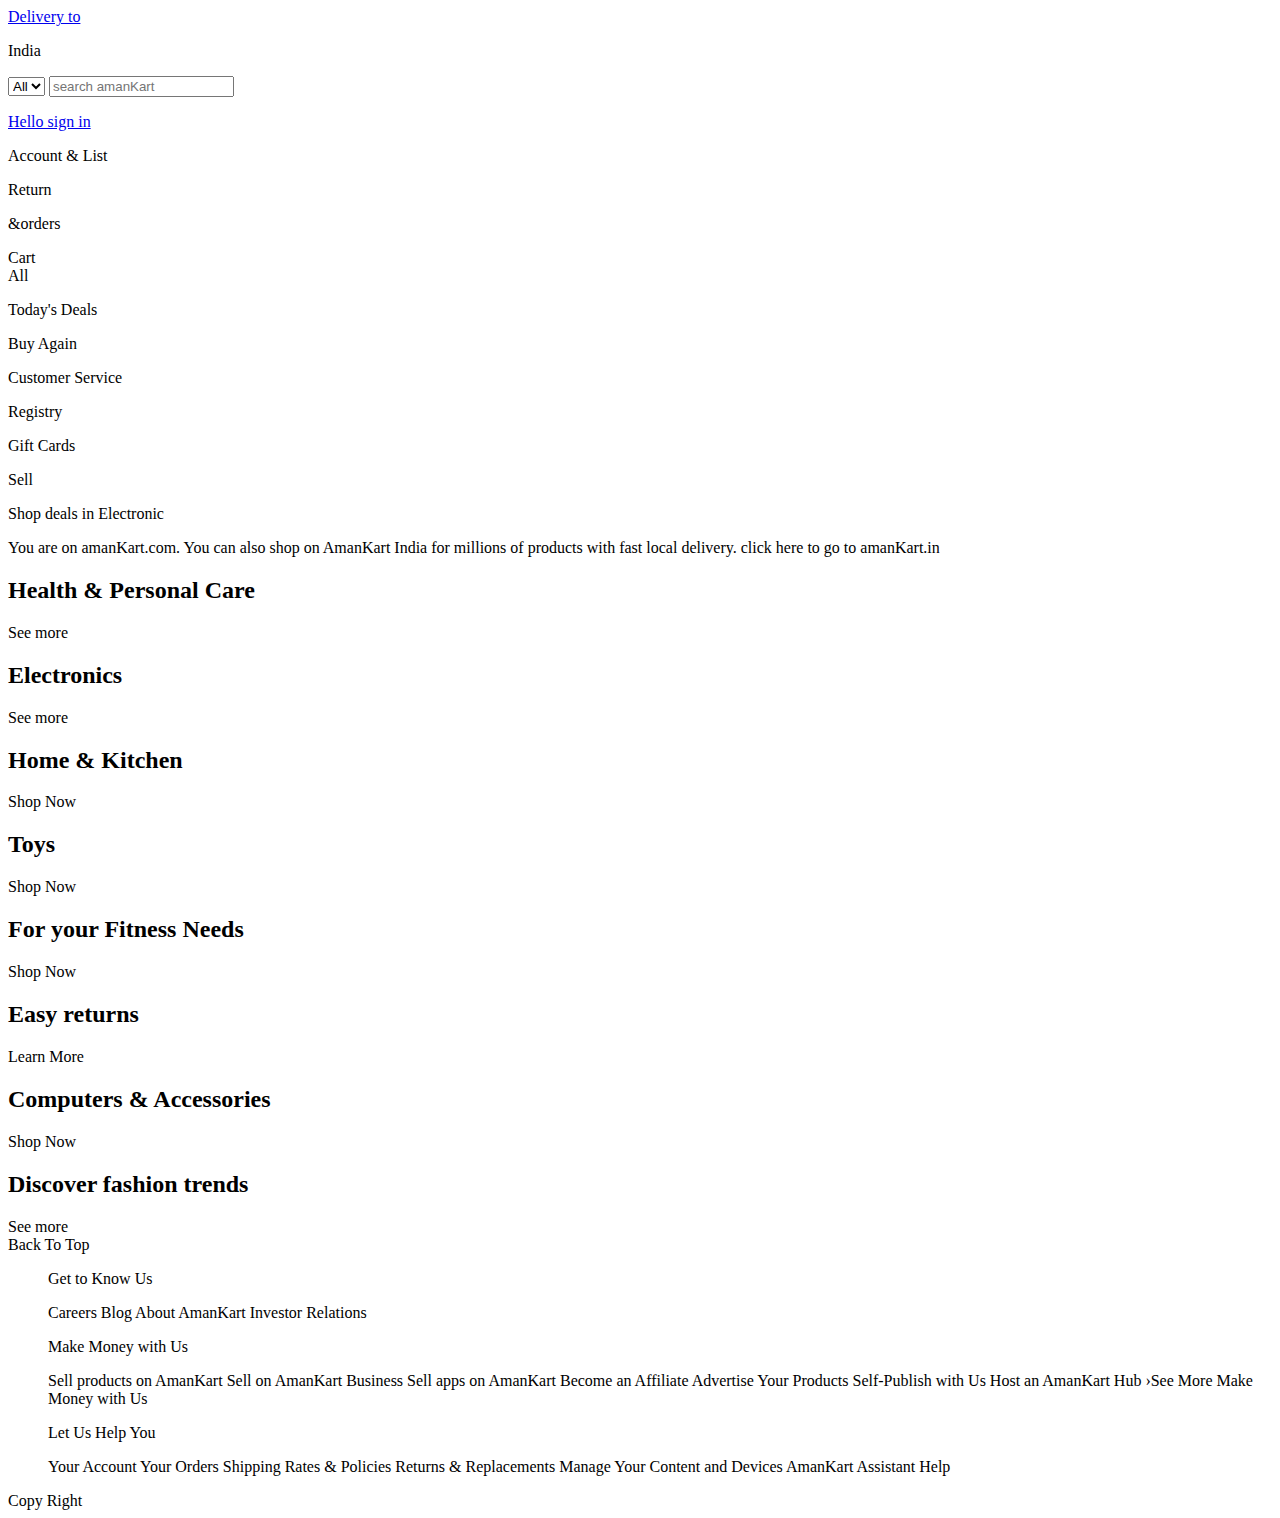
==== index.html @ 5d4b83f5 "Add files via upload" ====
<!DOCTYPE html>
<html lang="en">
<head>
    <meta charset="UTF-8">
    <meta name="viewport" content="width=device-width, initial-scale=1.0">
    <title>amanKart</title>
    <link rel="stylesheet" href="https://cdnjs.cloudflare.com/ajax/libs/font-awesome/6.4.2/css/all.min.css" integrity="sha512-z3gLpd7yknf1YoNbCzqRKc4qyor8gaKU1qmn+CShxbuBusANI9QpRohGBreCFkKxLhei6S9CQXFEbbKuqLg0DA==" crossorigin="anonymous" referrerpolicy="no-referrer" />
    <link rel="stylesheet" href="style.css">
</head>
<body>
    <header>
        <div class="navbar">
            <div class="nav-logo border">
                <div class="logo"></div>
            </div>

            <div class="nav-address border">
                <a class="add-first"><a href="location.html"> Delivery to </a></a>
                <div class="add-icon">
                    <i class="fa-solid fa-location-dot"></i>
                    <p class="add-second">India</p>
                </div>
            </div>
            <div class="nav-search border">
                <select class="search-select">
                    <option>All</option>
                </select>
                <input placeholder="search amanKart" class="search-input">
                <div class="search-icon">
                    <i class="fa-solid fa-magnifying-glass"></i>
                </div>
            </div>
            <div class="nav-singin border">
                <p><span><a href="login.php"> Hello sign in </a></span> </p>
                <p class="nav-second">Account & List</p>
            </div>
        <div class="nav-Returns border">
            <p><span>Return</span></p>
            <p class="nav-second"> &orders</p>
        </div>
        <div class="nav-cart border">
            <i class="fa-solid fa-cart-shopping"></i>
            Cart
        </div>
    </div>
        <div class="panel border">
            <div class="panel-all">
                <i class="fa-solid fa-bars"></i>
                All
            </div>
            <div class="panel-ops ">
                <p> Today's Deals</p>
                <p> Buy Again</p>
                <p> Customer Service</p>
                <p> Registry</p>
                <p>  Gift Cards</p>
                <p>  Sell</p>
            </div>
            <div class="panel-deals">
                Shop deals in Electronic
            </div>
        </div>
    </header>

    <div class="hero-section">
        <div class="hero-msg">
            <p>You are on amanKart.com. You can also shop on AmanKart India for millions of products with fast local delivery.<a> click here to go to amanKart.in</a></p>
        </div>
    </div>

    <div class="shop-section">
        <div class="box">
        <div class="box-content">
            <h2>Health & Personal Care</h2>
        <div class="box-img" style="background-image: url('health.jpg');"></div>
       <a>See more</a>

        </div>
        </div>
        <div class=" box"><div class="box-content">
            <h2>Electronics</h2>
        <div class="box-img" style="background-image: url('Electronic.jpg');"></div>
        <a>See more</a>
        </div>
    </div>
        <div class=" box"><div class="box-content">
            <h2>Home & Kitchen </h2>
        <div class="box-img" style="background-image: url('Home.jpg');"></div>
        <a>Shop Now</a>
        </div>
    </div>
        <div class=" box"><div class="box-content">
            <h2>Toys</h2>
        <div class="box-img" style="background-image: url('Toy.jpg');"></div>
        <a>Shop Now</a>
        </div>
    </div>

    <div class=" box">
        <div class="box-content">
            <h2>For your Fitness Needs</h2>
        <div class="box-img" style="background-image: url('Fitness.jpg');"></div>
        <a>Shop Now</a>
        </div>
        </div>
        <div class=" box"><div class="box-content">
            <h2>Easy returns</h2>
        <div class="box-img" style="background-image: url('Easy.jpg');"></div>
        <p>Learn More</p>
        </div>
    </div>
        <div class=" box"><div class="box-content">
            <h2>Computers & Accessories </h2>
        <div class="box-img" style="background-image: url('Computer.jpg');"></div>
        <a>Shop Now</a>
        </div>
    </div>
        <div class=" box"><div class="box-content">
            <h2>Discover fashion trends</h2>
        <div class="box-img" style="background-image: url('Fashion.jpg');"></div>
        <a>See more</a>
        </div>
    </div>
    </div>
    <footer>
        <div class="foot-panel1">
            Back To Top
        </div>
       <div class="foot-panel2">
        <ul>
            <p>Get to Know Us</p>
            <a>Careers</a>
            <a>Blog</a>
            <a>About AmanKart</a>
            <a>Investor Relations</a>
        </ul>

        <ul>
            <p>Make Money with Us</p>
                <a>Sell products on AmanKart</a>
                <a> Sell on AmanKart Business</a>
                <a> Sell apps on AmanKart</a>
                <a> Become an Affiliate</a>
                <a>Advertise Your Products</a>
                <a>Self-Publish with Us</a>
                <a>Host an AmanKart Hub</a>
                ›<a>See More Make Money with Us</a>
        </ul>

        <ul>
            <p>Let Us Help You</p>
                <a>Your Account</a>
                <a>Your Orders</a>
                <a>Shipping Rates & Policies</a>
                <a>Returns & Replacements</a>
                <a>Manage Your Content and Devices</a>
                <a>AmanKart Assistant</a>
                <a>Help</a>
        </ul>
       </div>

       <div class="foot-panel3">
        <i class="fa-solid fa-copyright"></i>
           Copy Right
       </div>

    </footer>
</body>
</html>
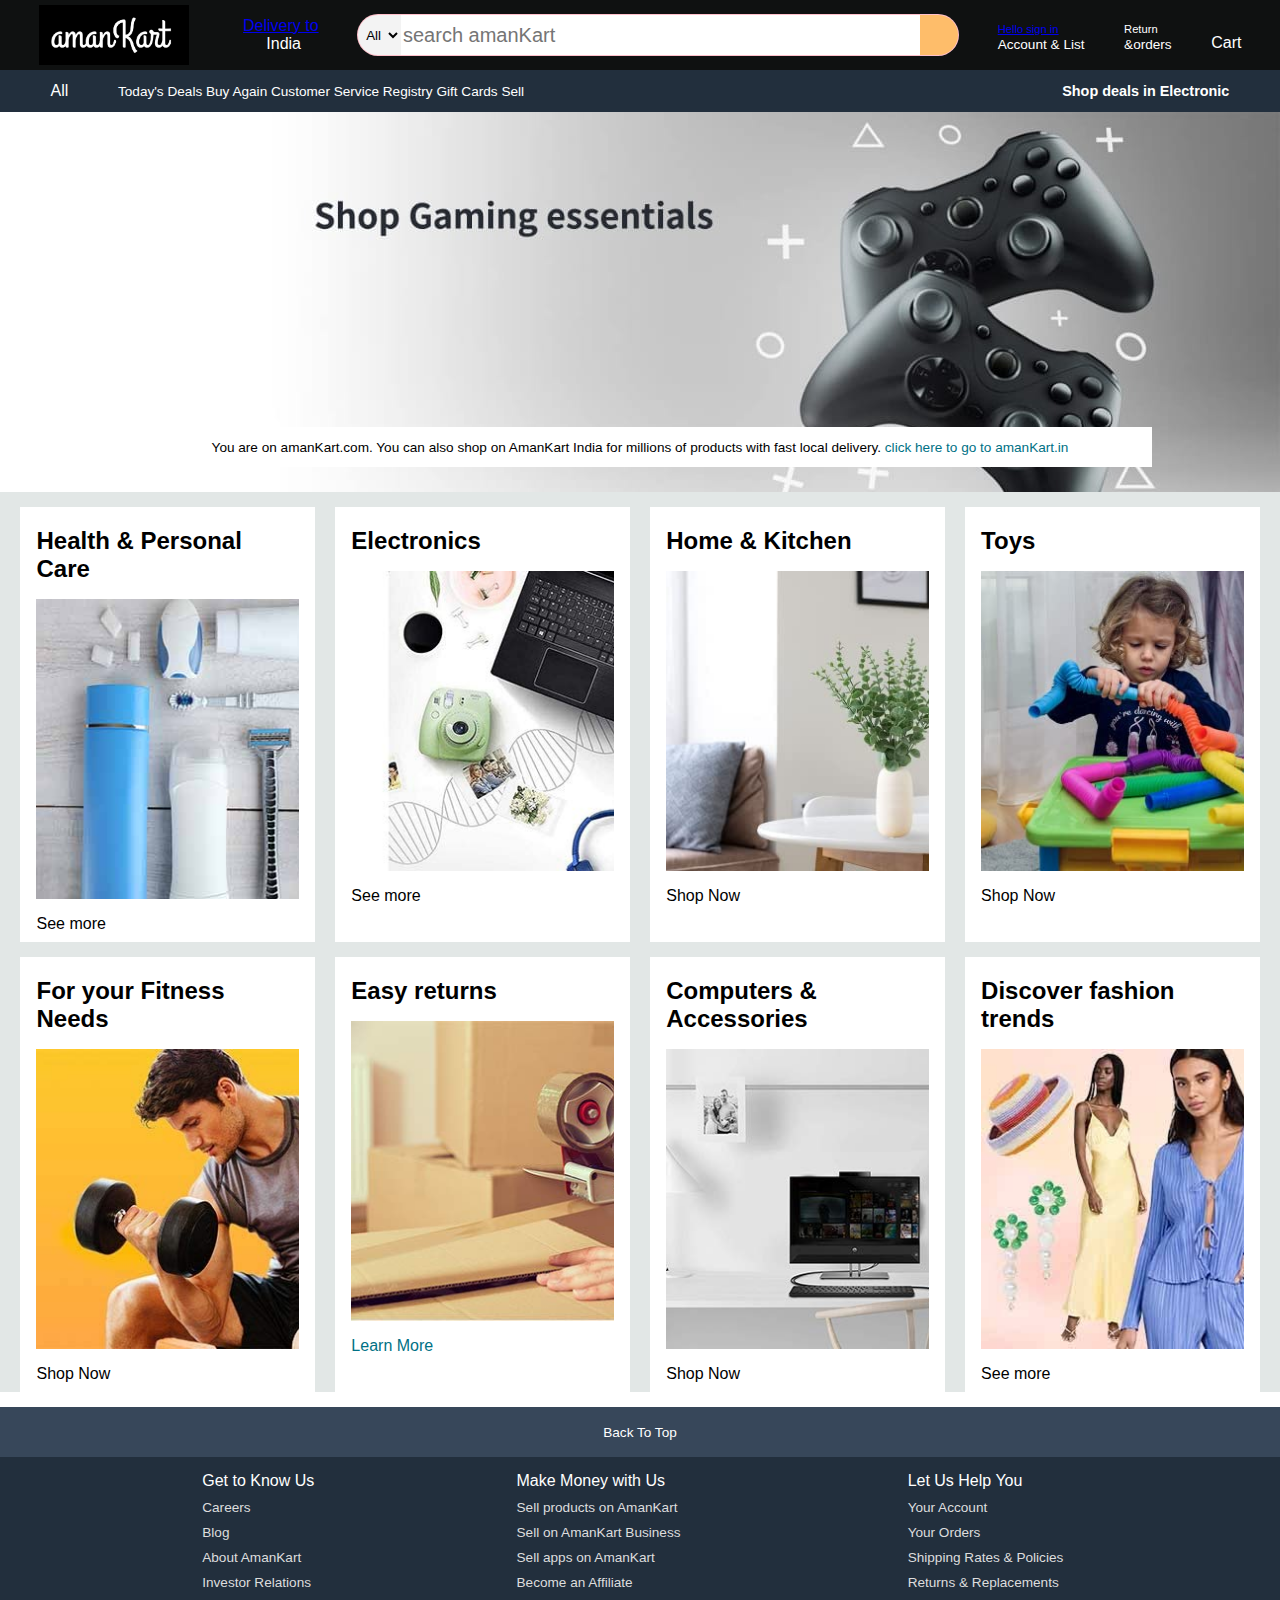
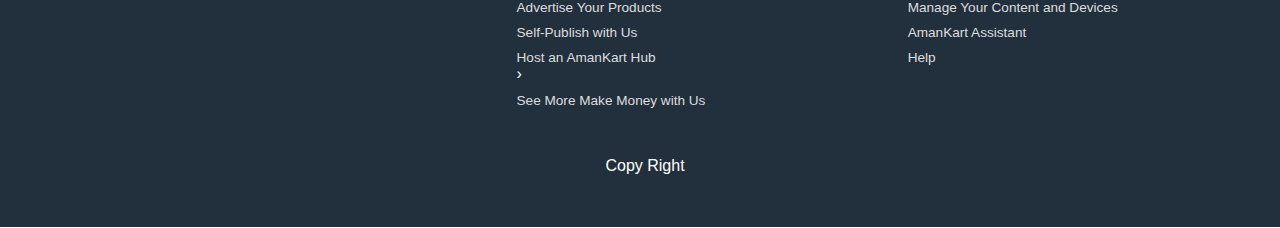
==== commit c45a39ca: "Update index.html" ====
--- a/index.html
+++ b/index.html
@@ -49,12 +49,12 @@
                 All
             </div>
             <div class="panel-ops ">
-                <p> Today's Deals</p>
-                <p> Buy Again</p>
-                <p> Customer Service</p>
-                <p> Registry</p>
-                <p>  Gift Cards</p>
-                <p>  Sell</p>
+                <a> Today's Deals</a>
+                <a> Buy Again</a>
+                <a> Customer Service</a>
+                <a> Registry</a>
+                <a>  Gift Cards</a>
+                <a>  Sell</a>
             </div>
             <div class="panel-deals">
                 Shop deals in Electronic
@@ -166,4 +166,4 @@
 
     </footer>
 </body>
-</html>+</html>
--- a/style.css
+++ b/style.css
@@ -0,0 +1,250 @@
+*{
+    margin: 0;
+    font-family: Arial;
+    border: border-box;
+}
+
+.navbar{
+    height: 70px;
+    background-color: #0f1111;
+    color: white;
+    display: flex;
+    align-items: center;
+    justify-content: space-evenly;
+}
+
+.nav-logo{
+    height: 60px;
+    width: 150px;
+}
+
+.logo{
+    background-image: url("logo.jpg");
+    background-size: cover;
+    height: 60px;
+    width: 100%;
+}
+
+.border{
+    border: 1.5px solid transparent;
+}
+.border:hover{
+    border: 1.5px solid blueviolet;
+}
+
+/** Box2 **/
+
+.add-first{
+    color: #b4b3b3;
+    font-size: 0.95rem;
+    margin-left: 15px;
+    
+    
+}
+
+.add-second{
+    font-size: 1rem;
+    margin-left: 3px;
+}
+
+.add-icon{
+    display: flex;
+    justify-content: space-evenly;
+    align-items: center;
+}
+
+/**BOX3**/
+
+.nav-search{
+    display: flex;
+    background-color: pink;
+    width: 600px;
+    height: 40px;
+    border-radius: 40px;
+}
+
+.search-select{
+    background-color: #f3f3f3;
+    width: 50px;
+    text-align: center;
+    border-top-left-radius: 40px ;
+    border-bottom-left-radius: 40px;
+    border: none;
+}
+
+.search-input{
+    width: 100%;
+    font-size: 20px;
+    border: none;
+}
+
+.search-icon{
+    width: 45px;
+    display: flex;
+    justify-content: center;
+    align-items: center;
+    font-size: 1.2rem;
+    background-color:  #febd6a;
+    border-top-right-radius: 40px ;
+    border-bottom-right-radius: 40px;
+}
+
+.nav-search:hover{
+    border: 2px solid orange;
+}
+
+/**BOX4**/
+span{
+    font-size: 0.7rem;
+}
+
+.nav-second{
+    font-size: 0.85rem;
+    font-weight: 700rem
+    ;
+}
+/**Box 5**/
+.nav-cart i{
+    font-size: 38px;
+}
+
+/** Panel**/
+.panel{
+    height: 40px;
+    background-color: #222f3d;
+    display: flex;
+    color: white;
+    align-items: center;
+    justify-content: space-evenly;
+}
+
+.panel-ops p{
+    display: inline;
+    margin-left: 15px;
+}
+
+.panel-ops{
+    width: 70%;
+    font-size: 0.85rem;
+}
+
+.panel-deals{
+    font-size: 0.9rem;
+    font-weight: 700;
+}
+.panel:hover{
+    border: solid rgb(255, 0, 157);
+}
+
+/**Hero Section**/
+
+.hero-section {
+    background-image: url("hero.jpg");
+    height: 380px;
+    background-size: cover;
+    display: flex;
+    justify-content: center;
+    align-items: flex-end;
+    
+}
+
+.hero-msg {
+    background-color: white;
+    color: black;
+    height: 40px;
+    display: flex;
+    align-items: center;
+    justify-content: center;
+    font-size: 0.85rem;
+    width: 80%;
+    margin-bottom:  25px; 
+
+}
+
+.hero-msg a{
+    color:#007185;
+}
+
+/** SHOP SECTION**/
+
+.shop-section{
+    display: flex;
+    flex-wrap: wrap;
+    justify-content: space-evenly;
+    background-color: #e2e7e6;
+
+}
+
+.box{
+    
+
+    height: 400px;
+    width: 23%;
+    background-color: white;
+    padding: 20px 0px 15px;
+    margin-top: 15px;
+}
+
+.box-img{
+    height: 300px;
+    background-size: cover;
+    margin-top: 1rem;
+    margin-bottom: 1rem;
+}
+
+.box-content{
+    margin-left: 1rem;
+    margin-right: 1rem;
+}
+
+.box-content p{
+    color: #007185;
+}
+
+/** Footer **/
+footer{
+    margin-top: 15px;
+}
+
+
+.foot-panel1{
+    background-color: #37475a;
+    color: white;
+    height: 50px;
+    display: flex;
+    align-items: center;
+    justify-content: center;
+    font-size: 0.85rem;
+}
+
+.foot-panel2{
+    background-color: #222f3d;
+    color: white;
+    height: 300px;
+    display: flex;
+    justify-content: space-evenly;
+}
+
+ul{
+    margin-top: 15px;
+}
+
+ul a{
+    display: block;
+    font-size: 0.85rem;
+    margin-top: 10px;
+    color: #dddddd;
+}
+
+.foot-panel3{
+    background-color: #222f3d;
+    color: white;
+    border-bottom: 0.5px solid white;
+    height: 70px;
+    display: flex;
+    justify-content: center;
+}
+
+.foot-panel3 i{
+    margin-left: 10px;
+}